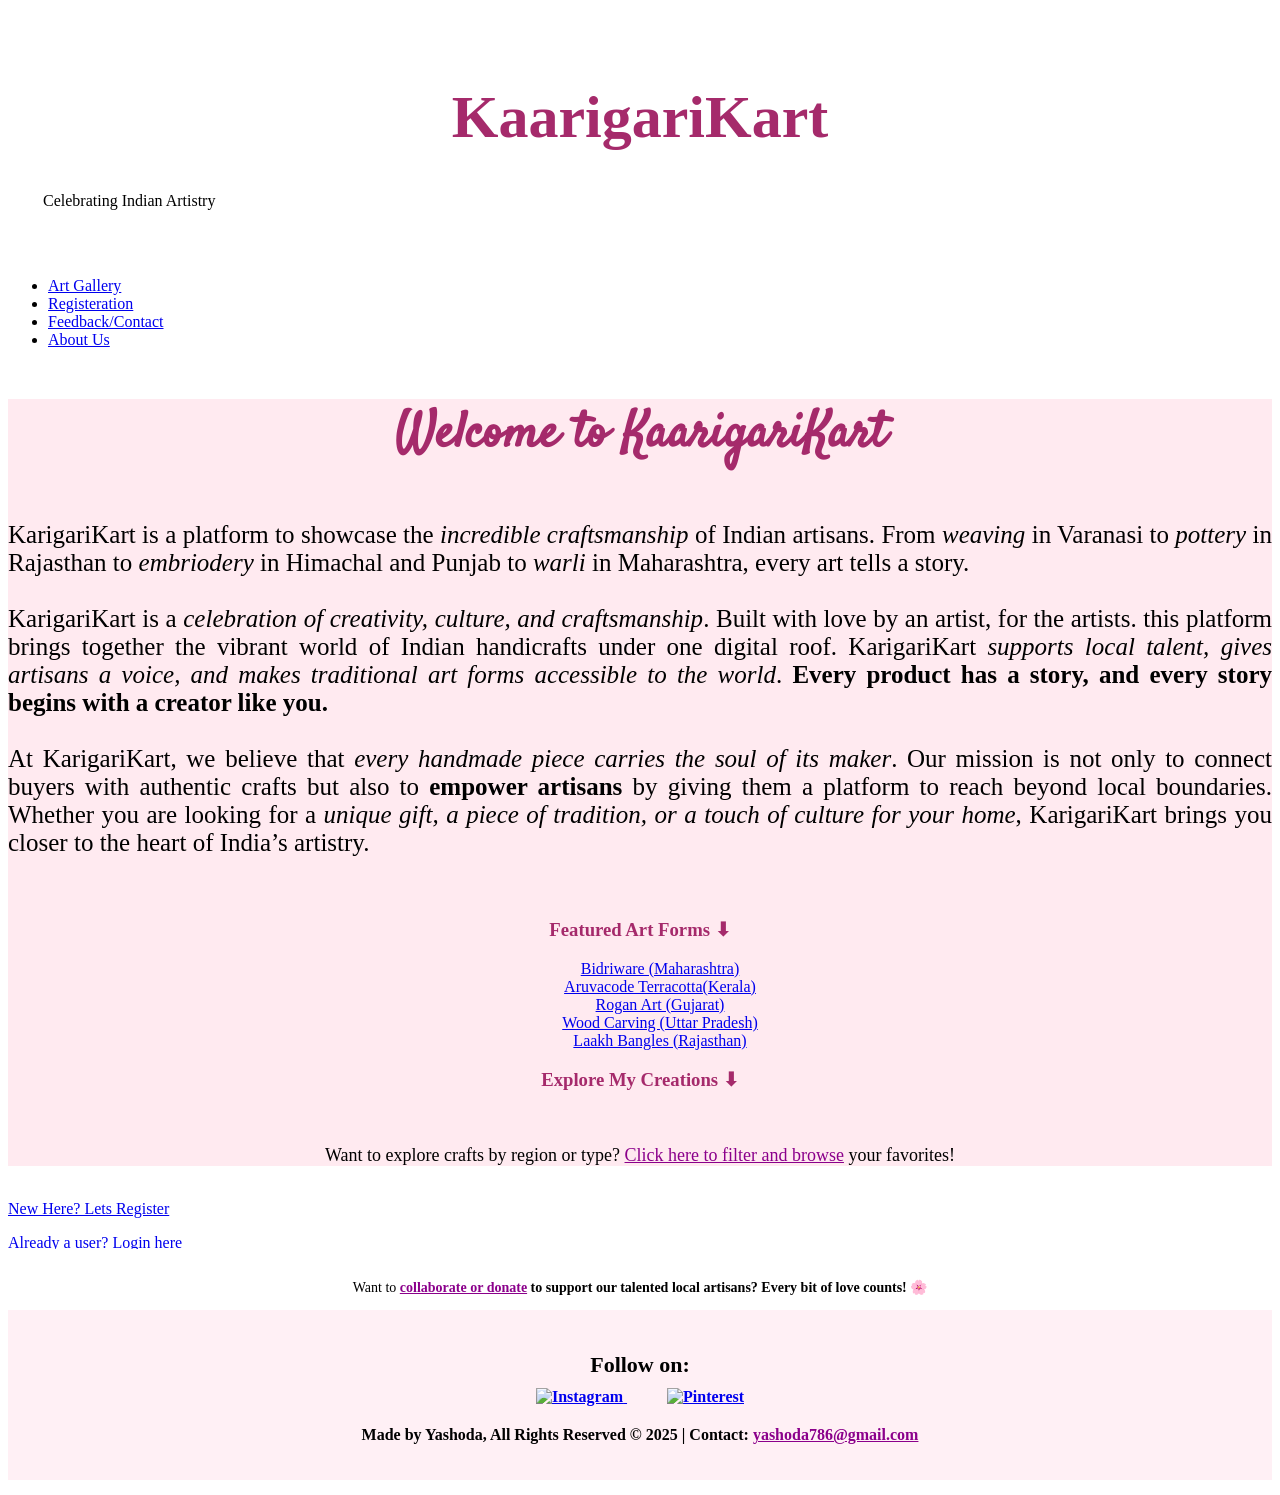
==== KaarigariKart/html-files/index.html @ 99b889d7 "moved index.html to the html files folder" ====
<!DOCTYPE html>
<html>
<head>
<title>KaarigariKart - Home</title>
<link rel="stylesheet" href="style.css">
<script src="https://code.jquery.com/jquery-3.6.0.min.js"></script>
<link href="https://fonts.googleapis.com/css2?family=Satisfy&display=swap" rel="stylesheet">
<meta name="viewport" content="width=device-width, initial-scale=1.0">
</head>

<body>

<header>
<div style = "padding: 35px;">
<h1 style="font-family: 'Dancing Script'; font-size: 60px; text-align:center; color:#a52a6b;">KaarigariKart</h1>
<p class="tagline">Celebrating Indian Artistry</p>
</div>
</header>

<nav>
<ul>
<li><a href="gallery.html">Art Gallery</a></li>
<li><a href="register.html">Registeration</a></li>
<li><a href="feedback.html">Feedback/Contact</a></li>
<li><a href="about.html">About Us</a></li>
</ul>
</nav>

<section class="intro" style = "background-image: url(bg.jpg); background-color: rgba(255,220,230,0.6); background-blend-mode: overlay; font-family: Times new roman;">
<h3 id = "welcome" style="font-family: 'satisfy', cursive; font-size: 50px; text-align:center; color:#a52a6b;">Welcome to KaarigariKart</h3>

<p style = "text-align : justify; font-size: 25px;">KarigariKart is a platform to showcase the <i>incredible craftsmanship</i> of Indian artisans.
From <i>weaving</i> in Varanasi to <i>pottery</i> in Rajasthan to <i>embriodery</i> in Himachal and Punjab to <i>warli</i> in Maharashtra, every art tells a story.<br><br>
KarigariKart is a <i>celebration of creativity, culture, and craftsmanship</i>. 
Built with love by an artist, for the artists. this platform brings together the vibrant world of 
Indian handicrafts under one digital roof. KarigariKart <em>supports local talent, gives artisans a voice, 
and makes traditional art forms accessible to the world</em>. 
<strong>Every product has a story, and every story begins with a creator like you.</strong><br><br>
At KarigariKart, we believe that <i>every handmade piece carries the soul of its maker</i>. 
Our mission is not only to connect buyers with authentic crafts but also to <strong>empower artisans</strong> 
by giving them a platform to reach beyond local boundaries. 
Whether you are looking for a <i>unique gift, a piece of tradition, or a touch of culture for your home</i>, 
KarigariKart brings you closer to the heart of India’s artistry.
</p> <br>

<section style = "text-align: center">

<h3 class = "featured" style = "font-family : lucida handwriting; cursor:pointer; color:#a52a6b">
  Featured Art Forms ⬇
</h3>
<ul class = "art" style = "list-style-type:none">
<li><a href = "gallery.html#painting"> Bidriware (Maharashtra) </a></li>
<li><a href = "gallery.html#Rajasthan"> Aruvacode Terracotta(Kerala) </a></li>
<li><a href = "gallery.html#Gujarat"> Rogan Art (Gujarat) </a></li>
<li><a href = "gallery.html#Uttar Pradesh"> Wood Carving (Uttar Pradesh) </a></li>
<li><a href = "gallery.html#Rajasthan"> Laakh Bangles (Rajasthan) </a></li>
</ul> 

<script>
$(document).ready(function(){
  $(".featured").click(function(){
    $(".art").slideToggle(500);
  });
});
</script>

<h3 class="explore" style="font-family:lucida handwriting; cursor:pointer; color:#a52a6b">
  Explore My Creations ⬇
</h3>

<ul class="creations" style="list-style-type:none; font-size:18px; display:none">
  <li>🎨 <a href="gallery.html#painting"><b>Painting:</b></a> 
  Handmade traditional and modern artworks, each with a story.</li>

  <li>🧶 <a href="gallery.html#crocheting"><b>Crocheting:</b></a> 
  Soft, cozy, and colorful crochet products designed with love.</li>
</ul>

<script>
$(document).ready(function(){
  $(".explore").click(function(){
    $(".creations").slideToggle(500);
  });
});
</script>

<br>
<p style="font-size: 18px;">
Want to explore crafts by region or type? <a href="filter.html" style="color: #8b008b;">Click here to filter and browse</a> your favorites!
</p>
</section>
</section>

<section class= "auth-links">
<p><a href="register.html" class="btn">New Here? Lets Register</a></p>
<p><a href="login.html" class="btn">Already a user? Login here</a></p>
</section>

<script>
$(document).ready(function(){
  $(window).on("scroll", function(){
    var sectionTop = $(".auth-links").offset().top;
    var scrollTop = $(window).scrollTop();
    var windowBottom = scrollTop + $(window).height();

    // Trigger when section enters the viewport
    if (windowBottom > sectionTop) {
      if (!$(".auth-links").is(":visible")) {
        $(".auth-links").stop(true, true).slideDown(1000);
      }
    } else {
      if ($(".auth-links").is(":visible")) {
        $(".auth-links").stop(true, true).slideUp(1000);
      }
    }
  });
});
</script>


<p style="font-size:14px; text-align:center; margin-top:30px;">
Want to <a href="support.html" style="color:#8b008b; font-weight:bold;">collaborate or donate</a> 
<b> to support our talented local artisans? Every bit of love counts! 🌸 </b>
</p>

<footer style="position: relative; padding: 20px; background-color: #fff0f5;
               background-image: url('pea.jpg');
               background-repeat: repeat;
               background-size: contain;
               background-position: center;
               opacity: 2;">

<div style = "text-align: center; margin-top: 20px;">
<b>
<p style="font-size: 22px; margin-bottom: 10px;">Follow on:</p>

<a href="https://www.instagram.com/kaarigarikart" target="_blank" style="margin: 0 20px;">
<img src="instagram.png" width="30" height="30" alt="Instagram">
</a>

<a href="https://www.pinterest.com/artisticyashoda" target="_blank" style="margin: 0 20px;">
<img src="pinterest.png" width="30" height="30" alt="Pinterest">
</a>
</b>

<p style="margin-top: 20px;"><b>Made by Yashoda, All Rights Reserved &copy; 2025 | Contact: 
<a href="mailto:yashoda786@gmail.com" style="color:#8b008b;">yashoda786@gmail.com</a></p> </b>
</div>
</footer>

<script>
$(document).ready(function(){
  $("#welcome").fadeIn(4000).css({
    "transform": "scale(0.6)",
    "transition": "transform 1s"
  }).delay(200).queue(function(next){
    $(this).css("transform","scale(1)");
    next();
  });
});
</script>

</body>
</html>
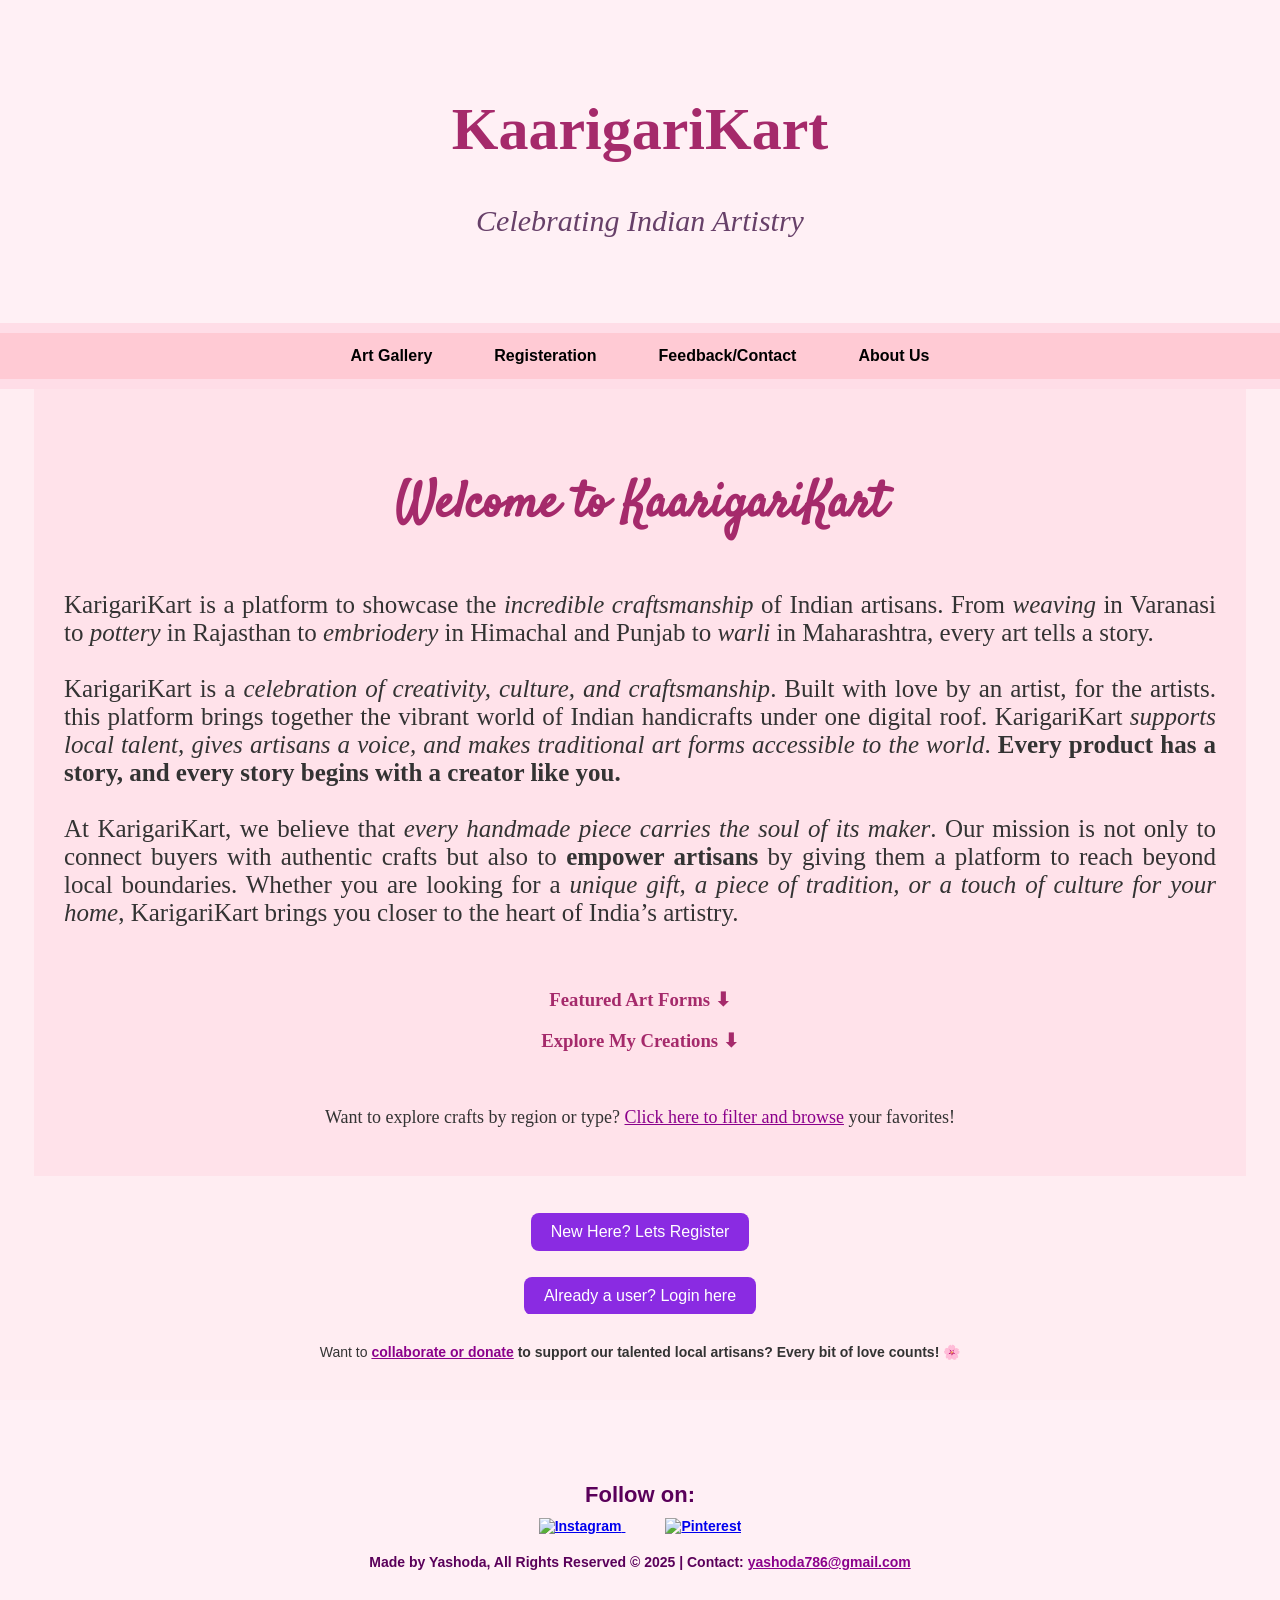
==== commit e81bb4df: "inter-linked style and image files" ====
--- a/KaarigariKart/html-files/index.html
+++ b/KaarigariKart/html-files/index.html
@@ -2,7 +2,7 @@
 <html>
 <head>
 <title>KaarigariKart - Home</title>
-<link rel="stylesheet" href="style.css">
+<link rel="stylesheet" href="../css-files/style.css">
 <script src="https://code.jquery.com/jquery-3.6.0.min.js"></script>
 <link href="https://fonts.googleapis.com/css2?family=Satisfy&display=swap" rel="stylesheet">
 <meta name="viewport" content="width=device-width, initial-scale=1.0">
@@ -135,11 +135,11 @@
 <p style="font-size: 22px; margin-bottom: 10px;">Follow on:</p>
 
 <a href="https://www.instagram.com/kaarigarikart" target="_blank" style="margin: 0 20px;">
-<img src="instagram.png" width="30" height="30" alt="Instagram">
+<img src="../images/instagram.png" width="30" height="30" alt="Instagram">
 </a>
 
 <a href="https://www.pinterest.com/artisticyashoda" target="_blank" style="margin: 0 20px;">
-<img src="pinterest.png" width="30" height="30" alt="Pinterest">
+<img src="../images/pinterest.png" width="30" height="30" alt="Pinterest">
 </a>
 </b>
 
--- a/KaarigariKart/css-files/style.css
+++ b/KaarigariKart/css-files/style.css
@@ -0,0 +1,223 @@
+body {
+  font-family: 'Poppins', sans-serif;
+  margin: 0;
+  padding: 0;
+  color: #333;
+  background-image: url('bg.jpg');
+  background-repeat: repeat;
+  background-color: rgba(255,220,230,0.5);
+  background-blend-mode: overlay;
+}
+
+header {
+  position: relative;
+  padding: 20px;
+  background-color: #fff0f5;
+  background-image: url('pea.jpg');
+  background-repeat: repeat;
+  background-size: contain;
+  background-position: center;
+  text-align: center;
+}
+
+footer {
+  background-color: #ffccdd;
+  text-align: center;
+  padding: 15px;
+  margin-top: 40px;
+  font-size: 14px;
+  color: #5a005a;
+}
+
+div {
+  position: relative; 
+  background-color: rgba(255, 240, 245, 0.6); 
+  padding: 20px;
+}
+
+h1,h2 {
+  font-family: Georgia; 
+  font-size: 45px; 
+  color: #741B7C; 
+  text-align: center;
+  font-weight: bold;
+}
+
+.tagline {
+  color: #674069; 
+  font-size: 30px; 
+  font-style: italic; 
+  font-family: lucida handwriting
+}
+
+nav {
+  background-image: url('border.jpg');
+  background-repeat: repeat;
+  background-position: center;
+  background-size: cover;
+  background-color: rgba(255,220,230,0.9);
+  background-blend-mode: overlay;
+  text-align: center;
+  padding: 10px 0;
+}
+
+nav ul {
+  list-style-type: none;
+  padding: 0;
+  margin: 0;
+  display: flex;
+  justify-content: center;
+  background-color: rgba(255,190,200,0.6);
+  overflow: hidden;
+}
+
+nav li {
+  margin: 0 15px;
+  display: inline;
+}
+
+nav a {
+  display: block;
+  color: black;
+  text-align: center;
+  padding: 14px 16px;
+  text-decoration: none;
+  font-weight: bold;
+}
+
+nav a:hover {
+  color: #4b0082;
+  text-decoration: underline;
+}
+
+.intro {
+  padding: 30px;
+  background-color: #ffe6f0;
+}
+
+.intro h2 {
+  color: #ff1493;
+  font-family: 'Times New Roman', serif;
+  font-size: 36px;
+}
+
+.intro p {
+  font-size: 20px;
+}
+
+.intro ul {
+  line-height: 1.8;
+}
+
+.art {
+  display: none;
+}
+
+.auth-links {
+  text-align: center;
+  margin: 20px;
+  display: none;
+}
+
+.btn {
+  display: inline-block;
+  padding: 10px 20px;
+  background-color: #8a2be2;
+  color: white;
+  text-decoration: none;
+  border-radius: 8px;
+  margin: 5px;
+}
+
+.btn:hover {
+  background-color: #4b0082;
+}
+
+.form-section {
+  background-color: #fff0f5;
+  padding: 30px;
+  text-align: center;
+}
+
+.form-section h2 {
+  font-family: 'Dancing Script', cursive;
+  color: #d63384;
+  font-size: 30px;
+  margin-bottom: 20px;
+}
+
+form {
+  background-color: #ffe6f0;
+  display: inline-block;
+  text-align: left;
+  padding: 25px;
+  border-radius: 10px;
+  border: 2px solid #e6e6fa;
+  box-shadow: 0 4px 8px rgba(0,0,0,0.1);
+}
+
+input, textarea, select {
+  width: 100%;
+  padding: 8px;
+  margin-bottom: 10px;
+  border: 1px solid #ccc;
+  border-radius: 5px;
+  font-family: 'Poppins', sans-serif;
+}
+
+input[type="submit"] {
+  background-color: #ff69b4;
+  color: white;
+  font-weight: bold;
+  cursor: pointer;
+  transition: background-color 0.3s ease;
+}
+
+input[type="submit"]:hover {
+  background-color: #e754a0;
+}
+
+
+
+
+.intro {
+  margin: auto;         /* centers automatically */
+  max-width: 90%;       /* fits within screen */
+}
+.product-card {
+  width: 100%;          /* full width on small screens */
+  max-width: 250px;     /* but not too big on large screens */
+}
+
+
+/* For tablets */
+@media (max-width: 768px) {
+  nav ul {
+    flex-direction: column;
+    text-align: center;
+  }
+  .gallery-row {
+    flex-direction: column;
+    align-items: center;
+  }
+  .intro {
+    margin: 20px;
+    font-size: 18px;
+  }
+}
+
+/* For mobile phones */
+@media (max-width: 480px) {
+  h1 {
+    font-size: 28px;
+  }
+  nav li {
+    margin: 5px 0;
+  }
+  .product-card {
+    width: 90%;  /* full width but with padding */
+  }
+  .tagline {
+    font-size: 18px;
+  }
+}
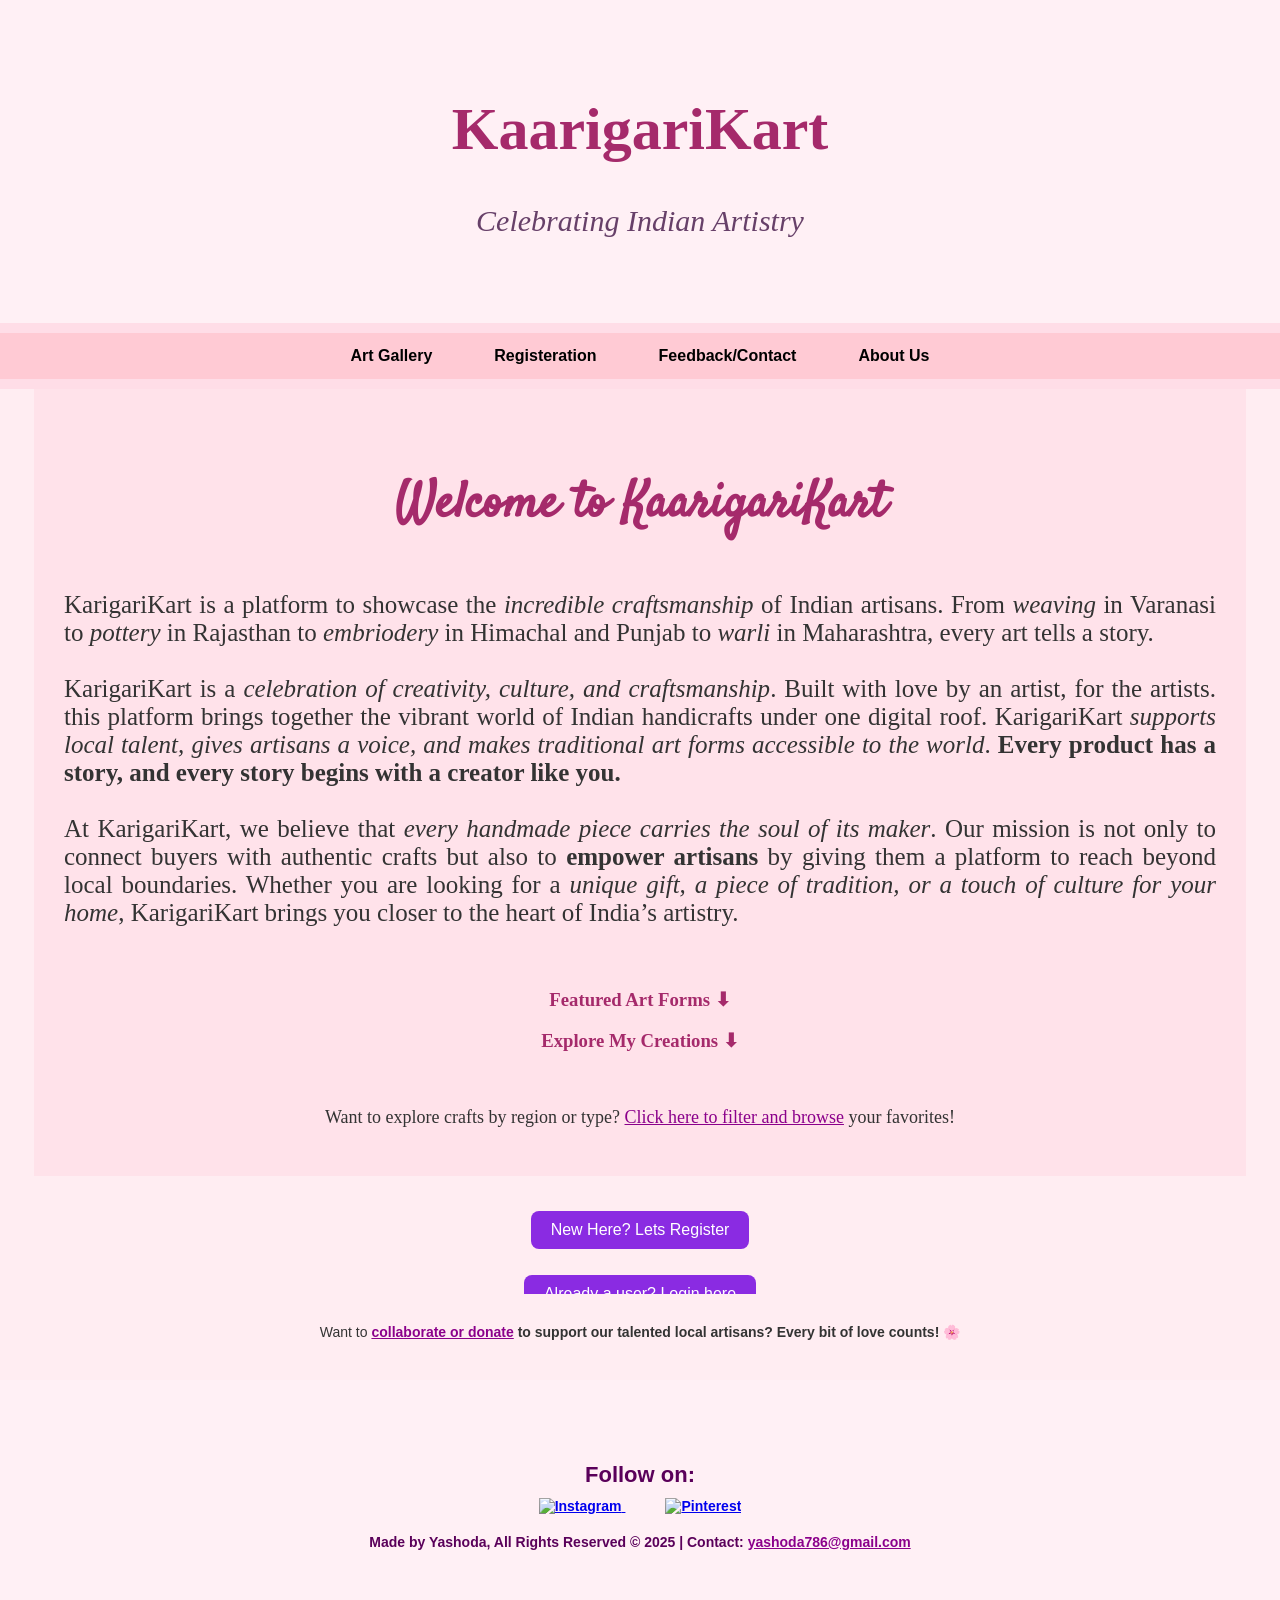
==== commit bf58ee70: "added bg image to the footer" ====
--- a/KaarigariKart/html-files/index.html
+++ b/KaarigariKart/html-files/index.html
@@ -124,7 +124,7 @@
 </p>
 
 <footer style="position: relative; padding: 20px; background-color: #fff0f5;
-               background-image: url('pea.jpg');
+               background-image: url('../images/pea.jpg');
                background-repeat: repeat;
                background-size: contain;
                background-position: center;
